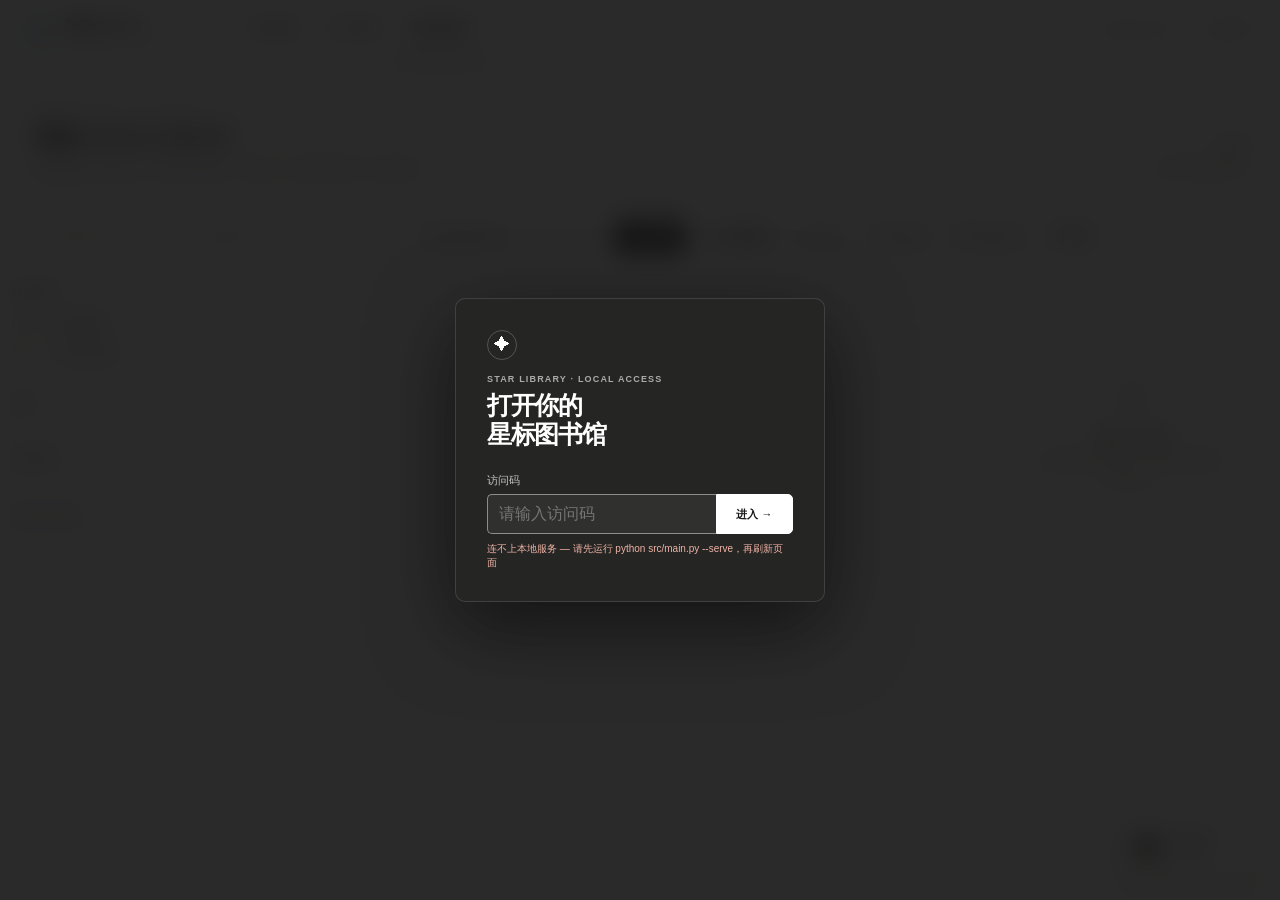
==== static/stars.html @ a7971586 "feat: add Beacon stars library and Cubby organizer" ====
<!doctype html>
<html lang="zh-CN">
<head>
  <meta charset="utf-8">
  <meta name="viewport" content="width=device-width,initial-scale=1">
  <meta name="color-scheme" content="light">
  <title>我的 GitHub 星标库 · 航标 Beacon</title>
  <link rel="icon" type="image/png" href="favicon.png">
  <link rel="stylesheet" href="css/stars-library.css?v=20260829e">
</head>
<body class="access-locked">
  <section class="library-access-gate" id="accessGate" aria-modal="true" role="dialog" aria-labelledby="accessTitle">
    <form class="library-access-card" id="accessForm">
      <span class="access-star">✦</span>
      <p>STAR LIBRARY · LOCAL ACCESS</p>
      <h1 id="accessTitle">打开你的<br>星标图书馆</h1>
      <label for="accessCode">访问码</label>
      <div><input id="accessCode" type="password" inputmode="numeric" maxlength="32" autocomplete="current-password" placeholder="请输入访问码" required autofocus><button type="submit">进入 →</button></div>
      <small id="accessError" role="status"></small>
    </form>
  </section>
  <div class="library-shell">
    <header class="library-topbar">
      <a class="product-mark" href="index.html" title="返回航标 Beacon 首页">
        <img src="starlogo.png" alt="">
        <span><b>航标 Beacon</b><small>PERSONAL LIBRARY</small></span>
      </a>
      <nav class="topnav" aria-label="主导航">
        <a href="index.html">发现项目</a>
        <a href="index.html">热门趋势</a>
        <a class="active" href="stars.html" aria-current="page">我的星标库</a>
      </nav>
      <div class="topbar-actions">
        <span class="local-badge"><i></i> 数据仅存本机</span>
        <a class="back-link" href="index.html">← 返回雷达</a>
      </div>
    </header>

    <section class="library-intro">
      <div>
        <p class="eyebrow">GITHUB STARS · LOCAL FIRST</p>
        <h1>我的 <em>GitHub 星标库</em></h1>
        <p>把收藏过的开源项目，整理成可搜索、可筛选、可持续维护的个人图书馆。</p>
      </div>
      <div class="intro-stat"><b id="libraryCount">—</b><span>已同步的星标项目</span></div>
    </section>

    <main class="library-workbench">
      <section class="library-toolbar" aria-label="星标库工具栏">
        <div class="search-field">
          <svg viewBox="0 0 24 24" aria-hidden="true"><circle cx="10.8" cy="10.8" r="6.6"></circle><path d="m16 16 4.3 4.3"></path></svg>
          <input id="librarySearch" type="search" autocomplete="off" placeholder="搜索仓库名、描述、主题、标签或笔记">
          <button id="clearSearch" hidden aria-label="清空搜索">×</button>
        </div>
        <select id="sortSelect" aria-label="排序方式">
          <option value="starred_at">按加星时间排序</option>
          <option value="pushed_at">按最近更新排序</option>
          <option value="stars">按 Star 数排序</option>
          <option value="name">按名称排序</option>
        </select>
        <button class="icon-button" id="sortDirection" title="切换升降序" aria-label="切换升降序">↓</button>
        <button class="sync-button" id="syncStars"><span>↻</span> 同步</button>
        <button class="tool-button" id="autoTag" title="将 GitHub Topics 合并为本地标签">✧ 自动标签</button>
        <button class="tool-button" id="forYou">For You</button>
        <button class="tool-button" id="following">Following</button>
        <button class="tool-button" id="cubby">✦ Cubby AI</button>
        <button class="tool-button" id="tableLayout">列布局</button>
        <div class="batch-tools" id="batchTools" hidden>
          <span id="batchCount">已选 0 项</span>
          <input id="batchTag" maxlength="32" placeholder="添加标签">
          <button id="applyBatchTag">应用</button>
          <button id="batchFavorite">★ 收藏</button>
          <button id="clearSelection" title="清除选择">×</button>
        </div>
        <span class="toolbar-spacer"></span>
        <span class="sync-status" id="syncStatus" role="status">准备就绪</span>
      </section>

      <section class="active-filters" id="activeFilters" hidden aria-label="当前筛选"></section>

      <section class="library-body">
        <aside class="filter-sidebar" aria-label="筛选星标库">
          <div class="filter-group">
            <p class="filter-title">快速筛选</p>
            <label class="filter-check"><input id="filterFavorites" type="checkbox"><span>★</span> 仅看收藏</label>
            <label class="filter-check"><input id="filterUntagged" type="checkbox"><span>○</span> 未添加标签</label>
          </div>
          <div class="filter-group">
            <button class="filter-heading" data-collapse="languages"><span>语言</span><em id="languageTotal">0</em><i>⌄</i></button>
            <div class="filter-list" id="languageFilters"></div>
          </div>
          <div class="filter-group">
            <button class="filter-heading" data-collapse="tags"><span>我的标签</span><em id="tagTotal">0</em><i>⌄</i></button>
            <div class="filter-list" id="tagFilters"></div>
          </div>
          <button class="clear-filters" id="clearFilters">清除全部筛选</button>
        </aside>

        <section class="table-pane" aria-label="星标项目列表">
          <div class="table-wrap" id="tableWrap">
            <div class="table-head" id="tableHead" role="row"></div>
            <div id="starsRows" class="star-rows" role="rowgroup"></div>
          </div>
          <div class="pager" id="pager" hidden>
            <button id="prevPage">← 上一页</button><span id="pageLabel">第 1 页</span><button id="nextPage">下一页 →</button>
          </div>
        </section>

        <aside class="detail-pane" id="detailPane" aria-live="polite">
          <div class="detail-empty" id="detailEmpty">
            <span>✦</span><b>选择一个项目</b><p>在这里查看仓库详情、维护标签和写下你的笔记。</p>
          </div>
          <div id="detailContent" hidden></div>
        </aside>
      </section>
    </main>
  </div>
  <aside class="workspace-drawer" id="workspaceDrawer" hidden aria-live="polite">
    <header><div><small id="drawerKicker">STAR LIBRARY</small><h2 id="drawerTitle">工作区</h2></div><button id="drawerClose" aria-label="关闭">×</button></header>
    <div class="drawer-body" id="drawerBody"></div>
  </aside>
  <section class="cubby-organize" id="cubbyOrganize" hidden aria-modal="true" role="dialog" aria-labelledby="cubbyOrganizeTitle">
    <div class="cubby-organize-window">
      <header class="cubby-organize-head">
        <div class="cubby-brand"><img src="assets/better-stars/cubby-static.png" alt=""><span><b id="cubbyOrganizeTitle">Cubby</b><small id="cubbyJobBadge">准备整理</small></span></div>
        <div class="cubby-head-actions"><button class="cubby-head-icon" title="新对话" aria-label="新对话">↗</button><button class="cubby-head-icon" title="固定本次分析" aria-label="固定本次分析">⌁</button><button id="cubbyOrganizeClose" aria-label="关闭 Cubby 整理工作台">×</button></div>
      </header>
      <div class="cubby-organize-stage" id="cubbyOrganizeStage"></div>
      <div class="cubby-organize-content" id="cubbyOrganizeContent"></div>
      <footer class="cubby-agent-composer"><span id="cubbyScopeHint">未锁定范围</span><div><input id="cubbyAsk" placeholder="询问你的仓库…" autocomplete="off"><button id="cubbyAskSend">发送</button></div></footer>
    </div>
  </section>
  <button class="cubby-float" id="cubbyFloat" aria-label="打开 Cubby AI 助手" title="Cubby AI · 总结、对比和整理星标库">
    <span class="cubby-orbit"></span>
    <img id="cubbyMascot" src="assets/better-stars/cubby-static.png" alt="Cubby AI">
    <span><b>Cubby</b><small>AI 助手</small></span>
  </button>
  <script src="js/access.js?v=20260825g"></script>
  <script src="js/llm.js?v=20260825g"></script>
  <script src="js/stars-library.js?v=20260829i"></script>
</body>
</html>
---- static/css/stars-library.css ----
:root {
  --paper: #fff;
  --canvas: #f8f8f7;
  --ink: #171717;
  --quiet: #6f6f6b;
  --faint: #a2a29f;
  --line: #e3e3e0;
  --soft: #f2f2f0;
  --accent: #1677ff;
  --black: #191919;
  font-family: "SF Pro Text", "PingFang SC", "Noto Sans CJK SC", sans-serif;
}
* { box-sizing: border-box; }
[hidden] { display: none !important; }
body { min-width: 980px; margin: 0; color: var(--ink); background: var(--canvas); font: 13px/1.45 var(--font, inherit); -webkit-font-smoothing: antialiased; }
button, input, select { font: inherit; }
button { cursor: pointer; }
a { color: inherit; }
.library-shell { min-height: 100vh; background: var(--paper); }
.library-access-gate { position: fixed; z-index: 20; inset: 0; display: grid; place-items: center; background: #151515e8; backdrop-filter: blur(12px); transition: opacity .25s ease; }
.library-access-gate.unlocked { opacity: 0; pointer-events: none; }
.library-access-card { width: 370px; padding: 31px; border: 1px solid #ffffff20; border-radius: 10px; color: #fff; background: #252524; box-shadow: 0 25px 80px #0008; }
.access-star { display: grid; width: 30px; height: 30px; place-items: center; margin-bottom: 14px; border: 1px solid #ffffff36; border-radius: 50%; color: #fff; }
.library-access-card p { margin: 0 0 7px; color: #aaa; font-size: 9px; font-weight: 700; letter-spacing: .13em; }
.library-access-card h1 { margin: 0 0 25px; font-size: 25px; letter-spacing: -.055em; line-height: 1.15; }
.library-access-card label { display: block; margin-bottom: 6px; color: #c5c5c3; font-size: 11px; }
.library-access-card > div { display: flex; height: 40px; }
.library-access-card input { width: 100%; min-width: 0; padding: 0 11px; border: 1px solid #535351; border-right: 0; border-radius: 5px 0 0 5px; outline: 0; color: #fff; background: #30302f; }
.library-access-card input:focus { border-color: #8d8d89; }
.library-access-card button { min-width: 77px; border: 1px solid #fff; border-radius: 0 5px 5px 0; color: #171717; font-size: 11px; font-weight: 700; background: #fff; }
.library-access-card small { display: block; min-height: 18px; margin-top: 8px; color: #efb3a5; font-size: 10px; }
.library-topbar { display: flex; height: 60px; align-items: center; gap: 34px; padding: 0 26px; border-bottom: 1px solid var(--line); background: #fff; }
.product-mark { display: inline-flex; min-width: 176px; gap: 9px; align-items: center; color: var(--ink); text-decoration: none; }
.product-mark img { width: 29px; height: 29px; border-radius: 8px; object-fit: cover; }
.product-mark b, .product-mark small { display: block; }
.product-mark b { font-size: 14px; letter-spacing: -.03em; }
.product-mark small { margin-top: 1px; color: var(--faint); font-size: 8px; font-weight: 700; letter-spacing: .12em; }
.topnav { display: flex; align-self: stretch; gap: 4px; align-items: stretch; }
.topnav a { display: grid; align-items: center; padding: 0 14px; border-bottom: 2px solid transparent; color: var(--quiet); font-size: 12px; font-weight: 650; text-decoration: none; }
.topnav a:hover { color: var(--ink); }
.topnav a.active { border-bottom-color: var(--ink); color: var(--ink); }
.topbar-actions { display: flex; gap: 18px; align-items: center; margin-left: auto; }
.local-badge { color: var(--quiet); font-size: 11px; }
.local-badge i { display: inline-block; width: 6px; height: 6px; margin-right: 5px; border-radius: 50%; background: #42a36b; vertical-align: 1px; }
.back-link { color: var(--quiet); font-size: 12px; text-decoration: none; }
.back-link:hover { color: var(--ink); text-decoration: underline; }
.library-intro { display: flex; align-items: end; justify-content: space-between; min-height: 145px; padding: 28px 34px 26px; border-bottom: 1px solid var(--line); background: #fcfcfb; }
.eyebrow { margin: 0 0 5px; color: var(--faint); font-size: 9px; font-weight: 800; letter-spacing: .14em; }
.library-intro h1 { margin: 0; font-size: 25px; letter-spacing: -.06em; }
.library-intro h1 em { font-style: normal; font-weight: 430; }
.library-intro > div > p:last-child { margin: 7px 0 0; color: var(--quiet); font-size: 12px; }
.intro-stat { display: flex; flex-direction: column; align-items: end; padding: 0 2px 3px; }
.intro-stat b { font-size: 27px; letter-spacing: -.06em; }
.intro-stat span { color: var(--quiet); font-size: 11px; }
.library-workbench { min-height: calc(100vh - 205px); }
.library-toolbar { display: flex; height: 64px; gap: 9px; align-items: center; padding: 0 18px; border-bottom: 1px solid var(--line); background: #fff; }
.search-field { position: relative; display: flex; width: min(380px, 34vw); height: 36px; align-items: center; border: 1px solid #d8d8d5; border-radius: 5px; background: #fff; }
.search-field:focus-within { border-color: #8d8d89; box-shadow: 0 0 0 3px #0000000b; }
.search-field svg { width: 16px; margin: 0 9px 0 10px; fill: none; stroke: var(--faint); stroke-width: 1.8; }
.search-field input { width: 100%; min-width: 0; border: 0; outline: 0; color: var(--ink); font-size: 12px; background: transparent; }
.search-field input::placeholder { color: #a8a8a4; }
.search-field button { width: 27px; border: 0; color: var(--quiet); font-size: 18px; background: transparent; }
.library-toolbar select, .icon-button { height: 36px; border: 1px solid #d8d8d5; border-radius: 5px; color: #333; background: #fff; }
.library-toolbar select { min-width: 154px; padding: 0 30px 0 10px; font-size: 12px; }
.icon-button { width: 36px; font-size: 17px; }
.sync-button { display: inline-flex; height: 36px; gap: 7px; align-items: center; padding: 0 14px; border: 1px solid var(--black); border-radius: 5px; color: #fff; font-size: 12px; font-weight: 700; background: var(--black); }
.sync-button:hover { background: #3d3d3b; }
.sync-button[disabled] { opacity: .5; cursor: wait; }
.sync-button span { font-size: 17px; line-height: 0; }
.tool-button { height: 36px; padding: 0 10px; border: 1px solid #d8d8d5; border-radius: 5px; color: #333; font-size: 11.5px; font-weight: 650; background: #fff; }
.tool-button:hover { border-color: #9b9b97; background: #f5f5f3; }
.batch-tools { display: flex; height: 36px; gap: 5px; align-items: center; padding: 0 5px 0 9px; border: 1px solid #d8d8d5; border-radius: 5px; background: #f8f8f6; }
.batch-tools span { color: #555550; font-size: 10.5px; font-weight: 650; white-space: nowrap; }
.batch-tools input { width: 90px; height: 25px; padding: 0 6px; border: 1px solid #d5d5d1; border-radius: 3px; outline: 0; font-size: 10.5px; background: #fff; }
.batch-tools button { height: 25px; padding: 0 7px; border: 1px solid #cfcfcb; border-radius: 3px; color: #3d3d39; font-size: 10px; background: #fff; }
.batch-tools #clearSelection { padding: 0 6px; border-color: transparent; color: #777; background: transparent; font-size: 16px; }
.toolbar-spacer { flex: 1; }
.sync-status { color: var(--faint); font-size: 11px; white-space: nowrap; }
.active-filters { display: flex; min-height: 34px; gap: 7px; align-items: center; padding: 5px 18px; border-bottom: 1px solid var(--line); color: var(--quiet); background: #fafaf9; }
.filter-chip { display: inline-flex; gap: 5px; align-items: center; padding: 3px 8px; border-radius: 99px; color: #fff; font-size: 10.5px; font-weight: 650; background: #252525; }
.filter-chip button { padding: 0; border: 0; color: inherit; background: transparent; }
.filter-reset { margin-left: 2px; padding: 0; border: 0; color: var(--quiet); font-size: 10.5px; text-decoration: underline; background: transparent; }
.library-body { display: grid; grid-template-columns: 204px minmax(520px, 1fr) 295px; min-height: calc(100vh - 269px); }
.filter-sidebar { padding: 17px 13px; border-right: 1px solid var(--line); background: #fcfcfb; }
.filter-group { padding-bottom: 17px; margin-bottom: 14px; border-bottom: 1px solid var(--line); }
.filter-title { margin: 0 0 9px; color: var(--quiet); font-size: 10px; font-weight: 760; letter-spacing: .07em; text-transform: uppercase; }
.filter-check { display: flex; gap: 8px; align-items: center; min-height: 28px; color: #40403e; font-size: 12px; cursor: pointer; }
.filter-check input { width: 14px; height: 14px; margin: 0; accent-color: #222; }
.filter-check span { width: 12px; color: var(--faint); text-align: center; }
.filter-heading { display: flex; width: 100%; padding: 0 0 7px; border: 0; align-items: center; color: var(--quiet); font-size: 10px; font-weight: 760; letter-spacing: .07em; text-align: left; text-transform: uppercase; background: transparent; }
.filter-heading em { margin-left: auto; color: var(--faint); font-size: 10px; font-style: normal; font-weight: 500; letter-spacing: 0; }
.filter-heading i { margin-left: 7px; color: var(--faint); font-size: 13px; font-style: normal; }
.filter-list { display: grid; gap: 2px; max-height: 238px; overflow: auto; }
.filter-option { display: flex; width: 100%; min-height: 27px; gap: 7px; align-items: center; padding: 4px 6px; border: 0; border-radius: 4px; color: #50504d; font-size: 11.5px; text-align: left; background: transparent; }
.filter-option:hover { background: #eeeeec; }
.filter-option.active { color: #fff; background: #1d1d1c; }
.filter-option b { max-width: 125px; overflow: hidden; font-weight: 540; text-overflow: ellipsis; white-space: nowrap; }
.filter-option em { margin-left: auto; color: var(--faint); font-size: 10px; font-style: normal; }
.filter-option.active em { color: #c9c9c5; }
.clear-filters { padding: 0; border: 0; color: var(--quiet); font-size: 11px; text-decoration: underline; background: transparent; }
.clear-filters:hover { color: var(--ink); }
.table-pane { display: flex; min-width: 0; flex-direction: column; border-right: 1px solid var(--line); background: #fff; }
.table-wrap { min-height: 0; flex: 1; overflow: auto; }
.table-head, .star-row { display: grid; grid-template-columns: var(--library-columns, 16px minmax(148px, 1.05fr) minmax(190px, 1.55fr) minmax(70px, .65fr) minmax(61px, .45fr) minmax(83px, .7fr) minmax(130px, 1.05fr)); column-gap: 12px; align-items: center; padding: 0 16px; }
.table-head { position: sticky; z-index: 2; top: 0; height: 34px; border-bottom: 1px solid var(--line); color: var(--quiet); font-size: 9.5px; font-weight: 760; letter-spacing: .06em; text-transform: uppercase; background: #fdfdfc; }
.table-head input, .row-select { width: 13px; height: 13px; margin: 0; accent-color: #222; cursor: pointer; }
.layout-head-cell { position: relative; display: flex; min-width: 0; height: 34px; align-items: center; cursor: grab; user-select: none; }.layout-head-cell:active { cursor: grabbing; }
.layout-head-cell.dragging { opacity: .35; }.layout-head-cell.drop-target { color: #111; box-shadow: inset 0 -2px #111; }
.column-resizer { position: absolute; top: 7px; right: -8px; width: 8px; height: 20px; cursor: col-resize; }.column-resizer::after { position: absolute; top: 5px; left: 3px; width: 1px; height: 10px; content: ''; background: #d0d0cd; }
.star-row { min-height: 67px; border-bottom: 1px solid var(--line); cursor: pointer; transition: background .12s; }
.star-row:hover { background: #fafafa; }
.star-row.selected { box-shadow: inset 2px 0 var(--black); background: #f4f4f2; }
.repo-name { overflow: hidden; color: #1b1b1a; font-size: 12px; font-weight: 700; letter-spacing: -.01em; text-overflow: ellipsis; white-space: nowrap; }
.owner-cell { display: flex; min-width: 0; gap: 6px; align-items: center; color: #555550; font-size: 11px; }.owner-cell img { width: 18px; height: 18px; border-radius: 50%; object-fit: cover; }.owner-cell span { overflow: hidden; text-overflow: ellipsis; white-space: nowrap; }
.repo-description { display: -webkit-box; overflow: hidden; color: var(--quiet); font-size: 11.5px; line-height: 1.4; -webkit-box-orient: vertical; -webkit-line-clamp: 2; }
.row-lang, .row-updated { color: #555550; font-size: 11px; }
.row-stars { color: #454541; font-size: 11px; font-variant-numeric: tabular-nums; }
.row-stars::before { content: '★ '; color: #777; font-size: 10px; }
.tag-cluster { display: flex; gap: 4px; align-items: center; overflow: hidden; }
.row-tag { overflow: hidden; max-width: 85px; padding: 2px 7px; border: 1px solid #dededb; border-radius: 99px; color: #666661; font-size: 10px; font-weight: 600; text-overflow: ellipsis; white-space: nowrap; background: #f4f4f3; }
.row-tag.strong { border-color: #242424; color: #fff; background: #242424; }
.row-tag-count { color: var(--quiet); font-size: 10px; white-space: nowrap; }
.empty-list { display: grid; min-height: 350px; place-items: center; align-content: center; padding: 30px; color: var(--quiet); text-align: center; }
.empty-list span { margin-bottom: 8px; color: #aaa; font-size: 25px; }
.empty-list b { color: #363634; font-size: 13px; }
.empty-list p { max-width: 290px; margin: 5px 0 0; font-size: 11.5px; }
.empty-list a { margin-top: 13px; color: #fff; padding: 8px 12px; border-radius: 5px; font-size: 11px; text-decoration: none; background: var(--black); }
.pager { display: flex; height: 51px; gap: 12px; align-items: center; justify-content: center; border-top: 1px solid var(--line); }
.pager button { padding: 5px 9px; border: 1px solid #d8d8d4; border-radius: 4px; color: #4a4a47; font-size: 11px; background: #fff; }
.pager button:disabled { color: #bbb; cursor: default; }
.pager span { min-width: 46px; color: var(--quiet); font-size: 11px; text-align: center; }
.detail-pane { overflow: auto; background: #fcfcfb; }
.detail-empty { display: grid; min-height: 330px; place-items: center; align-content: center; padding: 40px 26px; color: var(--quiet); text-align: center; }
.detail-empty span { display: grid; width: 38px; height: 38px; place-items: center; margin-bottom: 11px; border: 1px solid var(--line); border-radius: 50%; color: #888; font-size: 17px; }
.detail-empty b { color: #42423f; font-size: 12px; }
.detail-empty p { max-width: 190px; margin: 5px 0 0; font-size: 11px; line-height: 1.55; }
.detail-content { padding: 22px 19px 28px; }
.detail-topline { display: flex; gap: 7px; align-items: center; color: var(--quiet); font-size: 10px; }
.detail-favorite { margin-left: auto; padding: 3px 6px; border: 1px solid #d6d6d3; border-radius: 4px; color: #555; font-size: 10px; background: #fff; }
.detail-favorite.on { border-color: #222; color: #fff; background: #222; }
.detail-title { display: block; margin: 9px 0 3px; color: #181817; font-size: 15px; font-weight: 760; letter-spacing: -.035em; line-height: 1.2; }
.detail-title:hover { text-decoration: underline; }
.detail-desc { margin: 13px 0 17px; color: #50504d; font-size: 11.5px; line-height: 1.6; }
.radar-analysis-link { display: inline-flex; margin: -5px 0 17px; padding: 6px 8px; border: 1px solid #cfdced; border-radius: 4px; color: #245a98; font-size: 10.5px; font-weight: 700; text-decoration: none; background: #f6faff; }
.radar-analysis-link:hover { border-color: #275f9f; color: #fff; background: #275f9f; }
.detail-stats { display: grid; grid-template-columns: 1fr 1fr; gap: 1px; margin: 0 -1px 18px; border: 1px solid var(--line); background: var(--line); }
.detail-stats span { padding: 8px 9px; background: #fff; }
.detail-stats b, .detail-stats small { display: block; }
.detail-stats b { font-size: 12px; font-weight: 710; }
.detail-stats small { margin-top: 2px; color: var(--faint); font-size: 9px; text-transform: uppercase; }
.detail-section { padding: 15px 0; border-top: 1px solid var(--line); }
.detail-section h2 { margin: 0 0 8px; color: var(--quiet); font-size: 9.5px; font-weight: 780; letter-spacing: .08em; text-transform: uppercase; }
.topic-list, .tag-editor-list { display: flex; flex-wrap: wrap; gap: 5px; }
.topic-list span, .tag-editor-list button { padding: 3px 7px; border: 1px solid #dededb; border-radius: 99px; color: #5f5f5b; font-size: 10px; background: #f5f5f3; }
.tag-editor-list button { cursor: pointer; }
.tag-editor-list button:hover { color: #fff; border-color: #222; background: #222; }
.tag-add { display: flex; gap: 5px; margin-top: 8px; }
.tag-add input, .note-editor textarea { width: 100%; border: 1px solid #d8d8d4; border-radius: 4px; outline: 0; color: #333; font-size: 11px; background: #fff; }
.tag-add input { height: 29px; padding: 0 7px; }
.tag-add input:focus, .note-editor textarea:focus { border-color: #8a8a86; }
.tag-add button, .note-save { padding: 0 9px; border: 1px solid #222; border-radius: 4px; color: #fff; font-size: 10.5px; background: #222; }
.note-editor textarea { min-height: 92px; padding: 8px; resize: vertical; line-height: 1.5; }
.note-save { height: 28px; margin-top: 7px; }
.note-muted { margin: 0; color: var(--faint); font-size: 11px; line-height: 1.55; }
.workspace-drawer { position: fixed; z-index: 15; top: 0; right: 0; bottom: 0; width: min(460px, 94vw); border-left: 1px solid #dcdcd8; color: var(--ink); background: #fff; box-shadow: -18px 0 50px #00000016; }
.workspace-drawer header { display: flex; min-height: 68px; align-items: center; justify-content: space-between; padding: 14px 18px; border-bottom: 1px solid var(--line); }
.workspace-drawer header small { color: var(--faint); font-size: 9px; font-weight: 760; letter-spacing: .11em; }
.workspace-drawer h2 { margin: 2px 0 0; font-size: 16px; letter-spacing: -.04em; }
.workspace-drawer header button { display: grid; width: 27px; height: 27px; place-items: center; border: 1px solid #d8d8d4; border-radius: 4px; color: #555; font-size: 17px; background: #fff; }
.drawer-body { height: calc(100% - 68px); overflow: auto; padding: 18px; }
.drawer-intro { margin: 0 0 15px; color: var(--quiet); font-size: 12px; line-height: 1.6; }
.drawer-action { height: 34px; padding: 0 11px; border: 1px solid #20201f; border-radius: 4px; color: #fff; font-size: 11px; font-weight: 700; background: #20201f; }
.drawer-action:disabled { opacity: .5; cursor: wait; }
.drawer-status { display: block; min-height: 20px; margin: 9px 0; color: var(--quiet); font-size: 11px; }
.recommendation-card, .following-card, .cubby-card { padding: 12px; margin: 8px 0; border: 1px solid var(--line); border-radius: 5px; background: #fff; }
.recommendation-card a, .following-card a { color: #20201f; font-size: 12px; font-weight: 720; text-decoration: none; }
.recommendation-card a:hover, .following-card a:hover { text-decoration: underline; }
.recommendation-card p, .following-card p, .cubby-card p { margin: 5px 0 0; color: var(--quiet); font-size: 11px; line-height: 1.55; }
.recommendation-card small, .following-card small { display: block; margin-top: 6px; color: var(--faint); font-size: 10px; }
.cubby-tabs { display: flex; gap: 5px; margin-bottom: 14px; }
.cubby-tabs button { padding: 6px 8px; border: 1px solid #d8d8d4; border-radius: 4px; color: #555; font-size: 10.5px; background: #fff; }
.cubby-tabs button.active { border-color: #20201f; color: #fff; background: #20201f; }
.cubby-result { white-space: pre-wrap; color: #40403d; font-size: 12px; line-height: 1.65; }
.cubby-proposal { display: flex; gap: 8px; align-items: start; padding: 8px 0; border-top: 1px solid var(--line); }
.cubby-proposal input { margin-top: 3px; accent-color: #222; }
.cubby-proposal b { display: block; font-size: 11px; }.cubby-proposal span { display: block; margin-top: 3px; color: var(--quiet); font-size: 10.5px; }
.cubby-apply { margin-top: 12px; }
.cubby-organize { position: fixed; z-index: 20; inset: 0; display: grid; place-items: center; padding: 28px; background: #16161576; backdrop-filter: blur(5px); }
.cubby-organize-window { display: flex; width: min(1030px, 100%); height: min(760px, calc(100vh - 56px)); flex-direction: column; overflow: hidden; border: 1px solid #d1d1cd; border-radius: 10px; color: var(--ink); background: #fbfbfa; box-shadow: 0 28px 90px #00000042; }
.cubby-organize-head { display: flex; min-height: 72px; align-items: center; justify-content: space-between; padding: 0 23px; border-bottom: 1px solid var(--line); background: #fff; }
.cubby-brand { display: flex; gap: 10px; align-items: center; }.cubby-brand img { width: 35px; height: 35px; object-fit: contain; }.cubby-brand span { display: grid; gap: 2px; }.cubby-brand small { color: var(--faint); font-size: 9px; font-weight: 780; letter-spacing: .12em; }.cubby-brand b { font-size: 16px; letter-spacing: -.04em; }
.cubby-head-actions { display: flex; gap: 12px; align-items: center; }.cubby-head-actions button { display: grid; width: 29px; height: 29px; place-items: center; border: 1px solid #d6d6d2; border-radius: 4px; color: #555; font-size: 19px; background: #fff; }.cubby-job-badge { padding: 5px 8px; border: 1px solid #deded9; border-radius: 99px; color: #686863; font-size: 10px; font-weight: 650; }
.cubby-organize-stage { display: flex; gap: 0; align-items: center; padding: 15px 24px; border-bottom: 1px solid var(--line); background: #f7f7f5; }.cubby-stage { display: flex; gap: 7px; align-items: center; color: #aaa; font-size: 10px; font-weight: 750; letter-spacing: .07em; text-transform: uppercase; }.cubby-stage::after { width: 38px; height: 1px; margin: 0 10px; content: ''; background: #d9d9d5; }.cubby-stage:last-child::after { display: none; }.cubby-stage i { display: grid; width: 18px; height: 18px; place-items: center; border: 1px solid #d2d2ce; border-radius: 50%; font-size: 9px; font-style: normal; }.cubby-stage.active, .cubby-stage.done { color: #292927; }.cubby-stage.active i { border-color: #242422; color: #fff; background: #242422; }.cubby-stage.done i { border-color: #686863; color: #686863; }
.cubby-organize-content { min-height: 0; flex: 1; overflow: auto; padding: 28px; }.cubby-hero { display: grid; grid-template-columns: minmax(0, 1fr) 250px; gap: 42px; align-items: center; max-width: 850px; min-height: 390px; margin: auto; }.cubby-kicker { margin: 0 0 8px; color: #777772; font-size: 10px; font-weight: 750; letter-spacing: .11em; }.cubby-hero h3 { max-width: 550px; margin: 0; font-size: 30px; letter-spacing: -.065em; line-height: 1.12; }.cubby-hero p { max-width: 575px; margin: 15px 0 20px; color: #60605c; font-size: 13px; line-height: 1.7; }.cubby-scope-card { padding: 20px; border: 1px solid #d8d8d4; border-radius: 7px; background: #fff; }.cubby-scope-card b, .cubby-scope-card span { display: block; }.cubby-scope-card b { margin-bottom: 8px; font-size: 26px; letter-spacing: -.06em; }.cubby-scope-card span { color: #686863; font-size: 11px; line-height: 1.55; }.cubby-primary, .cubby-secondary { height: 37px; padding: 0 13px; border-radius: 4px; font-size: 11px; font-weight: 740; }.cubby-primary { border: 1px solid #222; color: #fff; background: #222; }.cubby-secondary { margin-left: 7px; border: 1px solid #d1d1cd; color: #444; background: #fff; }.cubby-primary:disabled, .cubby-secondary:disabled { opacity: .45; cursor: wait; }
.cubby-analysis { max-width: 730px; margin: 34px auto; }.cubby-analysis-card { padding: 21px; border: 1px solid #d9d9d5; border-radius: 7px; background: #fff; }.cubby-analysis-card h3 { margin: 0 0 4px; font-size: 16px; }.cubby-analysis-card p { margin: 0; color: var(--quiet); font-size: 11px; }.cubby-progress { height: 6px; margin: 18px 0 8px; overflow: hidden; border-radius: 99px; background: #e9e9e6; }.cubby-progress i { display: block; height: 100%; border-radius: inherit; background: #20201f; transition: width .25s ease; }.cubby-progress-row { display: flex; justify-content: space-between; color: #777772; font-size: 10.5px; }.cubby-policy { margin-top: 15px; color: #777772; font-size: 10.5px; line-height: 1.55; }.cubby-policy strong { color: #333; }
.cubby-review-top { display: flex; gap: 18px; align-items: end; justify-content: space-between; padding-bottom: 18px; border-bottom: 1px solid var(--line); }.cubby-review-top h3 { margin: 0; font-size: 19px; letter-spacing: -.045em; }.cubby-review-top p { margin: 5px 0 0; color: var(--quiet); font-size: 11px; }.cubby-review-actions { display: flex; gap: 8px; align-items: center; }.cubby-review-actions span { color: #666661; font-size: 11px; white-space: nowrap; }.cubby-proposals { display: grid; gap: 10px; margin-top: 17px; }.cubby-review-item { display: grid; grid-template-columns: 18px minmax(180px, .8fr) minmax(200px, 1.1fr) minmax(170px, .8fr); gap: 14px; align-items: start; padding: 14px; border: 1px solid #dddeda; border-radius: 6px; background: #fff; }.cubby-review-item input[type="checkbox"] { margin: 4px 0 0; accent-color: #222; }.cubby-review-item b { display: block; color: #272725; font-size: 12px; }.cubby-review-item small { display: block; margin-top: 4px; color: #858580; font-size: 10px; }.cubby-evidence { color: #5c5c58; font-size: 10.5px; line-height: 1.55; }.cubby-tags-edit { display: flex; flex-wrap: wrap; gap: 4px; }.cubby-tags-edit span { padding: 3px 6px; border: 1px solid #d8d8d4; border-radius: 99px; color: #4e4e4a; font-size: 10px; background: #f7f7f5; }.cubby-tags-edit input { width: 100%; margin-top: 5px; padding: 5px 6px; border: 1px solid #d8d8d4; border-radius: 3px; outline: none; font-size: 10.5px; }.cubby-review-foot { position: sticky; bottom: -28px; display: flex; gap: 10px; align-items: center; justify-content: flex-end; padding: 15px 0; margin-top: 10px; border-top: 1px solid var(--line); background: #fbfbfa; }.cubby-review-foot span { margin-right: auto; color: #777772; font-size: 10.5px; }
.cubby-receipt { max-width: 700px; margin: 50px auto; }.cubby-receipt h3 { margin: 0; font-size: 25px; letter-spacing: -.055em; }.cubby-receipt p { color: var(--quiet); font-size: 12px; line-height: 1.6; }.cubby-receipt-grid { display: grid; grid-template-columns: repeat(3, 1fr); gap: 1px; margin-top: 21px; border: 1px solid #d9d9d5; background: #d9d9d5; }.cubby-receipt-grid span { padding: 15px; background: #fff; }.cubby-receipt-grid b, .cubby-receipt-grid small { display: block; }.cubby-receipt-grid b { font-size: 20px; }.cubby-receipt-grid small { margin-top: 4px; color: #777772; font-size: 10px; }
.cubby-organize { display: block; padding: 0; background: transparent; backdrop-filter: none; pointer-events: none; }.cubby-organize-window { position: absolute; top: 0; right: 0; width: 330px; height: 100vh; border: 1px solid #d8d8d4; border-radius: 0; pointer-events: auto; box-shadow: -12px 0 34px #00000018; }.cubby-organize-head { min-height: 52px; padding: 0 11px; }.cubby-brand { gap: 6px; }.cubby-brand img { width: 28px; height: 28px; }.cubby-brand small { display: none; }.cubby-brand b { font-size: 12px; }.cubby-job-badge { border: 0; padding: 0; color: #777; font-size: 9px; }.cubby-head-actions { gap: 8px; }.cubby-head-actions button { width: 25px; height: 25px; border: 0; font-size: 17px; }
.cubby-organize-stage { padding: 9px 12px; overflow: hidden; white-space: nowrap; }.cubby-stage { gap: 4px; font-size: 7px; letter-spacing: .04em; }.cubby-stage::after { width: 9px; margin: 0 4px; }.cubby-stage i { width: 10px; height: 10px; font-size: 6px; }.cubby-organize-content { padding: 12px; }.cubby-hero, .cubby-analysis, .cubby-receipt { display: block; min-height: 0; margin: 0; }.cubby-hero h3, .cubby-receipt h3 { font-size: 15px; letter-spacing: -.04em; }.cubby-hero h3 br { display: none; }.cubby-hero p, .cubby-receipt p { margin: 7px 0 11px; font-size: 10.5px; line-height: 1.55; }.cubby-kicker { margin: 0 0 5px; font-size: 8px; }.cubby-scope-card { padding: 10px; margin: 12px 0; border-radius: 4px; }.cubby-scope-card b { margin-bottom: 3px; font-size: 19px; }.cubby-scope-card span { font-size: 10px; }.cubby-primary, .cubby-secondary { height: 30px; padding: 0 8px; font-size: 10px; }
.cubby-analysis-card { padding: 11px; border-radius: 4px; }.cubby-analysis-card h3 { font-size: 12px; }.cubby-analysis-card p, .cubby-policy { font-size: 10px; }.cubby-progress { height: 4px; margin: 12px 0 6px; }.cubby-progress-row { font-size: 9px; }.cubby-review-top { display: block; padding-bottom: 10px; }.cubby-review-top h3 { font-size: 14px; }.cubby-review-top p { font-size: 10px; line-height: 1.5; }.cubby-review-actions { margin-top: 8px; }.cubby-review-actions span { font-size: 9px; }.cubby-proposals { gap: 7px; margin-top: 10px; }.cubby-review-item { grid-template-columns: 13px 1fr; gap: 6px; padding: 9px; border-radius: 4px; }.cubby-review-item input[type="checkbox"] { margin-top: 2px; }.cubby-review-item b { font-size: 10.5px; }.cubby-review-item small { font-size: 9px; }.cubby-evidence { grid-column: 2; margin: 0; font-size: 9.5px; }.cubby-tags-edit { grid-column: 2; }.cubby-tags-edit span, .cubby-tags-edit input { font-size: 9px; }.cubby-review-foot { bottom: -12px; flex-wrap: wrap; padding: 10px 0; margin-top: 6px; }.cubby-review-foot span { width: 100%; font-size: 9px; }.cubby-receipt-grid { margin-top: 12px; }.cubby-receipt-grid span { padding: 9px; }.cubby-receipt-grid b { font-size: 16px; }.cubby-receipt-grid small { font-size: 8px; }
.cubby-agent-composer { padding: 9px 10px 11px; border-top: 1px solid var(--line); background: #fff; }.cubby-agent-composer > span { display: block; margin-bottom: 6px; color: #777; font-size: 8px; }.cubby-agent-composer > div { display: flex; gap: 6px; }.cubby-agent-composer input { width: 100%; min-width: 0; height: 34px; padding: 0 8px; border: 1px solid #dbdbd7; border-radius: 4px; outline: 0; font-size: 10px; }.cubby-agent-composer button { width: 42px; border: 0; border-radius: 3px; color: #fff; font-size: 9px; background: #777; }
.cubby-task-bubble { padding: 11px; border-radius: 5px; color: #fff; font-size: 10px; font-weight: 620; line-height: 1.5; background: #20201f; }.cubby-task-bubble + .cubby-hero { margin-top: 13px; }
.cubby-agent-line { display: inline-block; margin: 9px 0; padding: 6px 8px; border: 1px solid #dededb; border-radius: 4px; color: #50504d; font-size: 9px; background: #fff; }.cubby-control-card { display: flex; gap: 7px; align-items: center; padding: 8px; margin: 3px 0 9px; border: 1px solid #dfdfdb; border-radius: 4px; background: #fff; }.cubby-control-card > span { color: #777; font-size: 12px; }.cubby-control-card p { display: grid; margin: 0; }.cubby-control-card b { font-size: 9.5px; }.cubby-control-card small { color: #777; font-size: 8.5px; }.cubby-control-card button { margin-left: auto; padding: 4px 7px; border: 1px solid #cfcfcb; border-radius: 3px; color: #555; font-size: 8px; background: #fff; }
.cubby-review-cover { display: grid; gap: 4px; padding: 9px; margin: 9px 0; background: #f4f4f2; }.cubby-review-cover b { font-size: 9.5px; }.cubby-review-cover span { color: #666; font-size: 8.5px; line-height: 1.45; }.cubby-review-main { min-width: 0; }.cubby-review-main > button { float: right; padding: 0; border: 0; color: #666; font-size: 8.5px; background: transparent; }.cubby-review-main > b { display: block; overflow: hidden; margin-bottom: 5px; text-overflow: ellipsis; white-space: nowrap; }.cubby-tags-edit > span:first-child { color: #777; font-size: 7px; letter-spacing: .05em; }.cubby-tags-edit .cubby-new-tag { border-color: #bdbdb9; color: #333; background: #fff; }.cubby-reject { padding: 2px 0; border: 0; color: #666; font-size: 8.5px; background: transparent; }.cubby-text-button { padding: 0; border: 0; color: #555; font-size: 8.5px; background: transparent; }.cubby-text-button:disabled { opacity: .3; }.cubby-review-foot { justify-content: flex-start; }.cubby-review-foot .cubby-primary { white-space: nowrap; }.cubby-review-foot span { width: auto; margin-left: auto; }
.cubby-float { position: fixed; z-index: 14; right: 26px; bottom: 24px; display: flex; min-width: 132px; height: 52px; gap: 9px; align-items: center; padding: 0 13px 0 7px; border: 1px solid #d2d2ce; border-radius: 12px; color: #242422; text-align: left; background: #fff; box-shadow: 0 12px 30px #00000020; transition: transform .18s ease, box-shadow .18s ease; }
.cubby-float:hover { transform: translateY(-3px); box-shadow: 0 17px 38px #0000002b; }.cubby-float:active { transform: translateY(0); }
.cubby-float img { position: relative; z-index: 1; width: 36px; height: 36px; image-rendering: auto; object-fit: contain; }.cubby-float > span:last-child { display: grid; gap: 1px; }.cubby-float b { font-size: 12px; letter-spacing: -.02em; }.cubby-float small { color: var(--quiet); font-size: 9px; }
.cubby-orbit { position: absolute; inset: 5px auto auto 5px; width: 40px; height: 40px; border: 1px solid #e4e4e0; border-radius: 50%; }.cubby-float:hover .cubby-orbit { border-color: #999995; animation: cubby-orbit 1.2s linear infinite; }
@keyframes cubby-orbit { to { transform: rotate(360deg); } }
@media (max-width: 1100px) { body { min-width: 760px; }.library-body { grid-template-columns: 180px minmax(420px, 1fr); }.detail-pane { display: none; }.topnav { gap: 0; }.library-topbar { gap: 15px; }.local-badge { display: none; } }
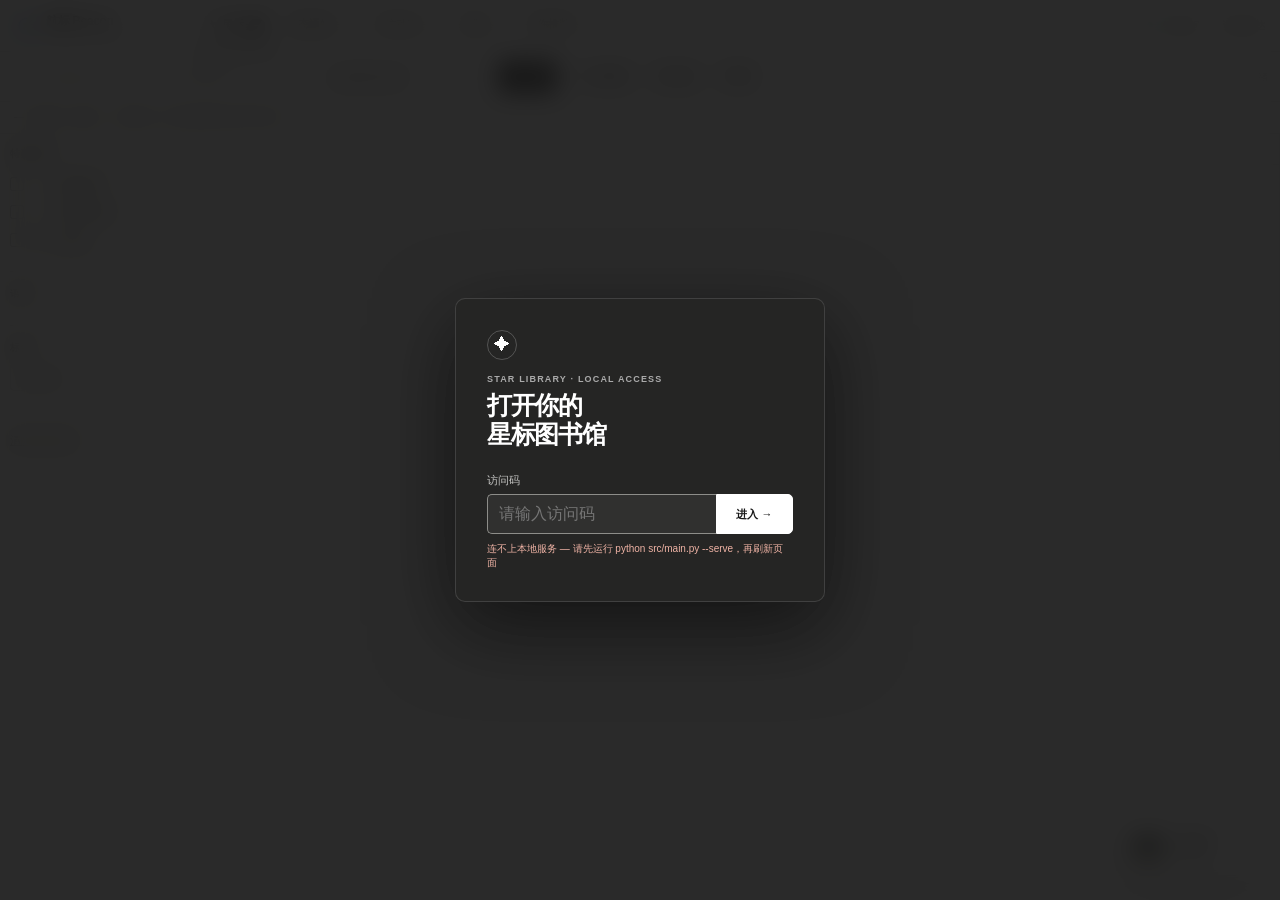
==== commit 737db315: "feat: upgrade personal stars workspace" ====
--- a/static/stars.html
+++ b/static/stars.html
@@ -6,7 +6,7 @@
   <meta name="color-scheme" content="light">
   <title>我的 GitHub 星标库 · 航标 Beacon</title>
   <link rel="icon" type="image/png" href="favicon.png">
-  <link rel="stylesheet" href="css/stars-library.css?v=20260829e">
+  <link rel="stylesheet" href="css/stars-library.css?v=20260829v">
 </head>
 <body class="access-locked">
   <section class="library-access-gate" id="accessGate" aria-modal="true" role="dialog" aria-labelledby="accessTitle">
@@ -25,25 +25,18 @@
         <img src="starlogo.png" alt="">
         <span><b>航标 Beacon</b><small>PERSONAL LIBRARY</small></span>
       </a>
-      <nav class="topnav" aria-label="主导航">
-        <a href="index.html">发现项目</a>
-        <a href="index.html">热门趋势</a>
-        <a class="active" href="stars.html" aria-current="page">我的星标库</a>
+      <nav class="surface-tabs" aria-label="星标库视图">
+        <a class="surface-tab active" data-surface="stars" href="stars.html" aria-current="page" title="查看已收藏的 GitHub 仓库"><span>★</span> 星标 <sup id="surfaceStarsCount">—</sup></a>
+        <a class="surface-tab" data-surface="watch" href="#watch" title="查看 GitHub 动态通知"><span>动态通知</span> <sup>—</sup></a>
+        <a class="surface-tab" data-surface="following" href="#following" title="查看关注账号最近公开收藏"><span>关注动态</span> <sup>—</sup></a>
+        <a class="surface-tab" data-surface="issues" id="issues" href="#issues" title="查看 Star 仓库中的问题"><span>问题</span> <sup>—</sup></a>
+        <a class="surface-tab" data-surface="recommendations" id="recommendationsTab" href="#recommendations" title="根据我的星标推荐相似仓库"><span>为你推荐</span> <sup>—</sup></a>
       </nav>
       <div class="topbar-actions">
-        <span class="local-badge"><i></i> 数据仅存本机</span>
-        <a class="back-link" href="index.html">← 返回雷达</a>
+        <span class="local-badge"><i></i> 本机数据</span>
+        <a class="back-link" href="index.html">⌂ 返回雷达</a>
       </div>
     </header>
-
-    <section class="library-intro">
-      <div>
-        <p class="eyebrow">GITHUB STARS · LOCAL FIRST</p>
-        <h1>我的 <em>GitHub 星标库</em></h1>
-        <p>把收藏过的开源项目，整理成可搜索、可筛选、可持续维护的个人图书馆。</p>
-      </div>
-      <div class="intro-stat"><b id="libraryCount">—</b><span>已同步的星标项目</span></div>
-    </section>
 
     <main class="library-workbench">
       <section class="library-toolbar" aria-label="星标库工具栏">
@@ -55,25 +48,30 @@
         <select id="sortSelect" aria-label="排序方式">
           <option value="starred_at">按加星时间排序</option>
           <option value="pushed_at">按最近更新排序</option>
+          <option value="created_at">按创建时间排序</option>
           <option value="stars">按 Star 数排序</option>
           <option value="name">按名称排序</option>
         </select>
-        <button class="icon-button" id="sortDirection" title="切换升降序" aria-label="切换升降序">↓</button>
-        <button class="sync-button" id="syncStars"><span>↻</span> 同步</button>
-        <button class="tool-button" id="autoTag" title="将 GitHub Topics 合并为本地标签">✧ 自动标签</button>
-        <button class="tool-button" id="forYou">For You</button>
-        <button class="tool-button" id="following">Following</button>
-        <button class="tool-button" id="cubby">✦ Cubby AI</button>
-        <button class="tool-button" id="tableLayout">列布局</button>
+        <button class="icon-button" id="sortDirection" title="切换升序或降序" aria-label="切换升序或降序">↓</button>
+        <button class="sync-button" id="syncStars" title="从 GitHub 重新读取我的星标"><span>↻</span> 同步</button>
+        <button class="tool-button" id="autoTag" title="将 GitHub 主题批量复制为本地标签">✧ 自动标签</button>
+        <button class="tool-button" id="following" title="查看我关注的账号最近收藏">关注动态</button>
+        <button class="tool-button" id="tableLayout" title="显示、隐藏或调整表格列">列布局</button>
         <div class="batch-tools" id="batchTools" hidden>
           <span id="batchCount">已选 0 项</span>
           <input id="batchTag" maxlength="32" placeholder="添加标签">
-          <button id="applyBatchTag">应用</button>
-          <button id="batchFavorite">★ 收藏</button>
-          <button id="clearSelection" title="清除选择">×</button>
+          <button id="applyBatchTag" title="给选中的仓库添加标签">应用</button>
+          <button id="batchFavorite" title="收藏选中的仓库">★ 收藏</button>
+          <button id="clearSelection" title="清除当前选择">×</button>
         </div>
         <span class="toolbar-spacer"></span>
         <span class="sync-status" id="syncStatus" role="status">准备就绪</span>
+      </section>
+
+      <section class="library-statusbar" aria-live="polite">
+        <span><b id="libraryCount">—</b> 个结果 / <b id="libraryTotal">—</b> 总数</span>
+        <span class="statusbar-divider">·</span>
+        <span class="statusbar-hint">本地标签、笔记和收藏状态会即时同步</span>
       </section>
 
       <section class="active-filters" id="activeFilters" hidden aria-label="当前筛选"></section>
@@ -81,22 +79,28 @@
       <section class="library-body">
         <aside class="filter-sidebar" aria-label="筛选星标库">
           <div class="filter-group">
-            <p class="filter-title">快速筛选</p>
-            <label class="filter-check"><input id="filterFavorites" type="checkbox"><span>★</span> 仅看收藏</label>
+            <p class="filter-title">特殊筛选</p>
+            <label class="filter-check"><input id="filterFavorites" type="checkbox"><span>♡</span> 仅看收藏</label>
             <label class="filter-check"><input id="filterUntagged" type="checkbox"><span>○</span> 未添加标签</label>
+            <label class="filter-check"><input id="filterArchived" type="checkbox"><span>▣</span> 已归档</label>
           </div>
           <div class="filter-group">
-            <button class="filter-heading" data-collapse="languages"><span>语言</span><em id="languageTotal">0</em><i>⌄</i></button>
+            <button class="filter-heading" data-collapse="languages" title="展开或折叠语言筛选"><span>语言</span><em id="languageTotal">0</em><i>⌄</i></button>
             <div class="filter-list" id="languageFilters"></div>
           </div>
           <div class="filter-group">
-            <button class="filter-heading" data-collapse="tags"><span>我的标签</span><em id="tagTotal">0</em><i>⌄</i></button>
+            <button class="filter-heading" data-collapse="tags" title="展开或折叠标签筛选"><span>标签</span><em id="tagTotal">0</em><i>⌄</i></button>
+            <div class="sidebar-search"><input id="tagSearch" type="search" placeholder="搜索标签…" autocomplete="off"></div>
             <div class="filter-list" id="tagFilters"></div>
           </div>
-          <button class="clear-filters" id="clearFilters">清除全部筛选</button>
+          <button class="clear-filters" id="clearFilters" title="清除搜索、语言和标签筛选">清除全部筛选</button>
         </aside>
 
         <section class="table-pane" aria-label="星标项目列表">
+          <section class="recommendation-view" id="recommendationView" hidden aria-label="为你推荐"></section>
+          <section class="recommendation-view issues-view" id="issuesView" hidden aria-label="问题"></section>
+          <section class="recommendation-view following-view" id="followingView" hidden aria-label="关注动态"></section>
+          <section class="library-overview" id="libraryOverview" hidden aria-label="星标库概览"></section>
           <div class="table-wrap" id="tableWrap">
             <div class="table-head" id="tableHead" role="row"></div>
             <div id="starsRows" class="star-rows" role="rowgroup"></div>
@@ -137,6 +141,6 @@
   </button>
   <script src="js/access.js?v=20260825g"></script>
   <script src="js/llm.js?v=20260825g"></script>
-  <script src="js/stars-library.js?v=20260829i"></script>
+  <script src="js/stars-library.js?v=20260829ac"></script>
 </body>
 </html>
--- a/static/css/stars-library.css
+++ b/static/css/stars-library.css
@@ -104,7 +104,7 @@
 .table-head, .star-row { display: grid; grid-template-columns: var(--library-columns, 16px minmax(148px, 1.05fr) minmax(190px, 1.55fr) minmax(70px, .65fr) minmax(61px, .45fr) minmax(83px, .7fr) minmax(130px, 1.05fr)); column-gap: 12px; align-items: center; padding: 0 16px; }
 .table-head { position: sticky; z-index: 2; top: 0; height: 34px; border-bottom: 1px solid var(--line); color: var(--quiet); font-size: 9.5px; font-weight: 760; letter-spacing: .06em; text-transform: uppercase; background: #fdfdfc; }
 .table-head input, .row-select { width: 13px; height: 13px; margin: 0; accent-color: #222; cursor: pointer; }
-.layout-head-cell { position: relative; display: flex; min-width: 0; height: 34px; align-items: center; cursor: grab; user-select: none; }.layout-head-cell:active { cursor: grabbing; }
+.layout-head-cell { position: relative; display: flex; min-width: 0; height: 34px; align-items: center; justify-content: center; cursor: grab; text-align: center; user-select: none; }.layout-head-cell:active { cursor: grabbing; }
 .layout-head-cell.dragging { opacity: .35; }.layout-head-cell.drop-target { color: #111; box-shadow: inset 0 -2px #111; }
 .column-resizer { position: absolute; top: 7px; right: -8px; width: 8px; height: 20px; cursor: col-resize; }.column-resizer::after { position: absolute; top: 5px; left: 3px; width: 1px; height: 10px; content: ''; background: #d0d0cd; }
 .star-row { min-height: 67px; border-bottom: 1px solid var(--line); cursor: pointer; transition: background .12s; }
@@ -136,6 +136,8 @@
 .detail-empty p { max-width: 190px; margin: 5px 0 0; font-size: 11px; line-height: 1.55; }
 .detail-content { padding: 22px 19px 28px; }
 .detail-topline { display: flex; gap: 7px; align-items: center; color: var(--quiet); font-size: 10px; }
+.detail-close { display: grid; width: 24px; height: 24px; place-items: center; margin-left: 2px; padding: 0; border: 1px solid #d8d8d4; border-radius: 4px; color: #777772; font-size: 16px; line-height: 1; background: #fff; }
+.detail-close:hover { color: #222; border-color: #999995; background: #f3f3f1; }
 .detail-favorite { margin-left: auto; padding: 3px 6px; border: 1px solid #d6d6d3; border-radius: 4px; color: #555; font-size: 10px; background: #fff; }
 .detail-favorite.on { border-color: #222; color: #fff; background: #222; }
 .detail-title { display: block; margin: 9px 0 3px; color: #181817; font-size: 15px; font-weight: 760; letter-spacing: -.035em; line-height: 1.2; }
@@ -172,11 +174,108 @@
 .drawer-action { height: 34px; padding: 0 11px; border: 1px solid #20201f; border-radius: 4px; color: #fff; font-size: 11px; font-weight: 700; background: #20201f; }
 .drawer-action:disabled { opacity: .5; cursor: wait; }
 .drawer-status { display: block; min-height: 20px; margin: 9px 0; color: var(--quiet); font-size: 11px; }
+.surface-empty { display: grid; justify-items: start; align-content: center; min-height: 300px; padding: 20px 4px; }
+.surface-empty > span { display: grid; width: 36px; height: 36px; place-items: center; margin-bottom: 12px; border: 1px solid var(--line); border-radius: 50%; color: #8d8d88; font-size: 18px; }
+.surface-empty h3 { margin: 0; color: #30302e; font-size: 15px; letter-spacing: -.03em; }
+.surface-empty p { max-width: 330px; margin: 8px 0 15px; color: var(--quiet); font-size: 11.5px; line-height: 1.65; }
+.surface-empty .drawer-action { display: inline-flex; align-items: center; text-decoration: none; }
+.drawer-link { margin-top: 11px; padding: 0; border: 0; color: var(--quiet); font-size: 11px; text-decoration: underline; background: transparent; }
+.layout-note { margin-top: 14px; padding-top: 12px; border-top: 1px solid var(--line); font-size: 10.5px; }
+.issue-toolbar { display: flex; gap: 7px; align-items: center; }
+.issue-toolbar select { height: 34px; min-width: 92px; padding: 0 8px; border: 1px solid #d8d8d4; border-radius: 4px; color: #444; font-size: 11px; background: #fff; }
+.issue-card { padding: 12px; margin: 8px 0; border: 1px solid var(--line); border-radius: 5px; background: #fff; }
+.issue-card > a { display: block; color: #242422; font-size: 12px; font-weight: 700; line-height: 1.4; text-decoration: none; }
+.issue-card > a:hover { text-decoration: underline; }
+.issue-number { color: var(--quiet); font-weight: 500; }
+.issue-card p { margin: 6px 0; color: var(--quiet); font-size: 11px; line-height: 1.55; }
+.issue-meta { display: flex; flex-wrap: wrap; gap: 8px; color: var(--faint); font-size: 9.5px; }
+.issue-labels { display: flex; flex-wrap: wrap; gap: 4px; margin-top: 7px; }
+.issue-label { padding: 2px 6px; border: 1px solid #d8d8d4; border-radius: 99px; color: #666661; font-size: 9px; background: #f7f7f5; }
 .recommendation-card, .following-card, .cubby-card { padding: 12px; margin: 8px 0; border: 1px solid var(--line); border-radius: 5px; background: #fff; }
 .recommendation-card a, .following-card a { color: #20201f; font-size: 12px; font-weight: 720; text-decoration: none; }
 .recommendation-card a:hover, .following-card a:hover { text-decoration: underline; }
 .recommendation-card p, .following-card p, .cubby-card p { margin: 5px 0 0; color: var(--quiet); font-size: 11px; line-height: 1.55; }
 .recommendation-card small, .following-card small { display: block; margin-top: 6px; color: var(--faint); font-size: 10px; }
+.recommendation-reason { margin-top: 8px; padding-top: 7px; border-top: 1px solid #eeeeeb; color: #777772; font-size: 10px; line-height: 1.45; }
+.recommendation-reason b { color: #4a4a46; font-weight: 700; }
+.recommendation-summary { color: #333 !important; }
+.recommendation-novelty { color: #6d5a2b !important; background: #fffaf0; padding: 5px 7px; border-radius: 4px; }
+.recommendation-research { margin-top: 6px; color: #4f4f4a; font-size: 10px; }
+.recommendation-review { display: flex; gap: 6px; margin-top: 8px; }
+.recommendation-review select, .recommendation-review input { min-width: 0; border: 1px solid var(--line); border-radius: 4px; padding: 4px 6px; font-size: 10px; }
+.recommendation-review input { flex: 1; }
+.recommendation-review button { border: 1px solid var(--line); background: #fafaf8; border-radius: 4px; padding: 3px 8px; font-size: 10px; cursor: pointer; }
+.recommendation-star { height: 27px; margin-top: 9px; padding: 0 8px; border: 1px solid #cfcfcb; border-radius: 4px; color: #444440; font-size: 10px; background: #fff; }
+.recommendation-star:hover { border-color: #222; color: #fff; background: #222; }
+.recommendation-star:disabled { opacity: .6; cursor: wait; }
+.recommendation-star.done { border-color: #4b8a64; color: #36704e; background: #f3faf5; }
+.recommendation-view { min-height: 0; padding: 24px 28px 34px; background: #fbfbfa; }
+.issues-view { width: 100%; }
+.following-shell { display: grid; grid-template-columns: 235px minmax(0, 1fr); min-height: calc(100vh - 300px); margin: -24px -28px -34px; }
+.following-nav { padding: 25px 18px; border-right: 1px solid var(--line); background: #f7f7f5; }
+.following-nav h1 { margin: 0 0 8px; font-size: 23px; letter-spacing: -.05em; }
+.following-desc { color: var(--quiet); font-size: 11px; line-height: 1.55; }
+.following-nav nav { display: grid; gap: 4px; margin-top: 26px; }
+.following-tab { padding: 9px 10px; border: 0; border-radius: 5px; color: #666; text-align: left; background: transparent; }
+.following-tab:hover { background: #ecece9; }
+.following-tab.active { color: #222; font-weight: 700; background: #fff; box-shadow: 0 0 0 1px #deded9; }
+.following-main { min-width: 0; padding: 24px 28px 34px; background: #fbfbfa; }
+.following-toolbar { display: flex; gap: 8px; align-items: center; padding-bottom: 16px; border-bottom: 1px solid var(--line); }
+.following-toolbar input { flex: 1; min-width: 180px; height: 34px; padding: 0 10px; border: 1px solid #d8d8d4; border-radius: 4px; }
+.following-toolbar select { height: 34px; padding: 0 8px; border: 1px solid #d8d8d4; border-radius: 4px; background: #fff; }
+.following-results { display: grid; gap: 8px; margin-top: 14px; }
+.following-repo-grid-wrap { display: block; }
+.following-repo-grid { display: grid; grid-template-columns: repeat(3, minmax(0, 1fr)); gap: 12px; margin-top: 12px; }
+.following-repo-card { min-width: 0; min-height: 150px; padding: 14px; border: 1px solid var(--line); border-radius: 7px; background: #fff; transition: box-shadow .15s, transform .15s; }
+.following-repo-card:hover { box-shadow: 0 5px 18px #0000000d; transform: translateY(-1px); }
+.following-repo-card a { display: block; overflow: hidden; color: #222; font-size: 13px; text-overflow: ellipsis; white-space: nowrap; }
+.following-repo-card p { min-height: 42px; margin: 10px 0; color: var(--quiet); font-size: 11px; line-height: 1.55; }
+.following-repo-card small { color: var(--faint); font-size: 10px; line-height: 1.7; }
+.following-activity, .following-person { display: flex; gap: 11px; padding: 13px; border: 1px solid var(--line); border-radius: 6px; background: #fff; }
+.following-person-grid { grid-template-columns: repeat(3, minmax(0, 1fr)); align-items: stretch; }
+.following-person-grid .following-person { display: block; min-height: 150px; }
+.following-person-grid .following-person img { display: block; margin-bottom: 10px; }
+.following-activity img, .following-person img { width: 28px; height: 28px; flex: 0 0 28px; border-radius: 50%; object-fit: cover; background: #eee; }
+.following-activity-body { min-width: 0; }
+.following-activity-body a, .following-person a { color: #222; text-decoration: none; }
+.following-activity-body a:hover, .following-person a:hover { text-decoration: underline; }
+.following-repos-button, .following-back-button { margin-top: 7px; padding: 5px 9px; border: 1px solid #d2d2ce; border-radius: 4px; color: #444; font-size: 10px; background: #fff; }
+.following-repos-button:hover, .following-back-button:hover { border-color: #222; color: #222; background: #f5f5f3; }
+.following-repos-title { margin: 14px 0 8px; font-size: 16px; }
+.following-activity-body p, .following-person p { margin: 5px 0; color: var(--quiet); font-size: 11px; line-height: 1.5; }
+.following-activity-body small { color: var(--faint); font-size: 10px; }
+@media (max-width: 899px) { .following-shell { grid-template-columns: 1fr; } .following-nav { border-right: 0; border-bottom: 1px solid var(--line); } }
+@media (max-width: 1100px) { .following-repo-grid { grid-template-columns: repeat(2, minmax(0, 1fr)); } }
+@media (max-width: 650px) { .following-repo-grid { grid-template-columns: 1fr; } }
+@media (max-width: 1100px) { .following-person-grid { grid-template-columns: repeat(2, minmax(0, 1fr)); } }
+@media (max-width: 650px) { .following-person-grid { grid-template-columns: 1fr; } }
+.issues-layout { display: grid; grid-template-columns: 235px minmax(0, 1fr); min-height: calc(100vh - 300px); margin: -24px -28px -34px; }
+.issue-repo-list { padding: 25px 14px; border-right: 1px solid var(--line); background: #f7f7f5; }
+.issue-repo-list h2 { margin: 0 0 14px; font-size: 16px; }
+.issue-repo-option { display: block; width: 100%; margin: 3px 0; padding: 9px 10px; overflow: hidden; border: 1px solid transparent; border-radius: 5px; color: #555; text-align: left; text-overflow: ellipsis; white-space: nowrap; background: transparent; }
+.issue-repo-option:hover { background: #ecece9; }
+.issue-repo-option.active { border-color: #d3d3ce; color: #222; font-weight: 700; background: #fff; }
+.issue-main { min-width: 0; padding: 24px 28px 34px; background: #fbfbfa; }
+.library-body.recommendations-mode { grid-template-columns: minmax(0, 1fr); }
+.library-body.recommendations-mode .filter-sidebar, .library-body.recommendations-mode .detail-pane { display: none !important; }
+.recommendation-header { display: flex; gap: 24px; align-items: end; justify-content: space-between; padding-bottom: 20px; border-bottom: 1px solid var(--line); }
+.recommendation-kicker { margin: 0 0 6px; color: var(--faint); font-size: 9px; font-weight: 780; letter-spacing: .13em; }
+.recommendation-header h1 { margin: 0; color: #292927; font-size: 24px; letter-spacing: -.06em; }
+.recommendation-header p { max-width: 620px; margin: 8px 0 0; color: var(--quiet); font-size: 12px; line-height: 1.6; }
+.recommendation-header .drawer-action { flex: 0 0 auto; }
+.recommendation-status { min-height: 28px; padding: 11px 0 3px; color: var(--quiet); font-size: 11px; }
+.recommendation-results { display: grid; grid-template-columns: repeat(2, minmax(0, 1fr)); gap: 10px; }
+.recommendation-results .recommendation-card { margin: 0; }
+.recommendation-empty { display: grid; min-height: 220px; place-items: center; align-content: center; color: var(--quiet); text-align: center; }
+.recommendation-empty span { margin-bottom: 8px; color: #aaa; font-size: 24px; }
+@media (max-width: 899px) {
+  .recommendation-view { padding: 16px 14px 24px; }
+  .recommendation-header { display: block; }
+  .recommendation-header .drawer-action { margin-top: 12px; }
+  .recommendation-results { grid-template-columns: 1fr; }
+  .issues-layout { grid-template-columns: 1fr; }
+  .issue-repo-list { border-right: 0; border-bottom: 1px solid var(--line); }
+}
 .cubby-tabs { display: flex; gap: 5px; margin-bottom: 14px; }
 .cubby-tabs button { padding: 6px 8px; border: 1px solid #d8d8d4; border-radius: 4px; color: #555; font-size: 10.5px; background: #fff; }
 .cubby-tabs button.active { border-color: #20201f; color: #fff; background: #20201f; }
@@ -195,7 +294,7 @@
 .cubby-analysis { max-width: 730px; margin: 34px auto; }.cubby-analysis-card { padding: 21px; border: 1px solid #d9d9d5; border-radius: 7px; background: #fff; }.cubby-analysis-card h3 { margin: 0 0 4px; font-size: 16px; }.cubby-analysis-card p { margin: 0; color: var(--quiet); font-size: 11px; }.cubby-progress { height: 6px; margin: 18px 0 8px; overflow: hidden; border-radius: 99px; background: #e9e9e6; }.cubby-progress i { display: block; height: 100%; border-radius: inherit; background: #20201f; transition: width .25s ease; }.cubby-progress-row { display: flex; justify-content: space-between; color: #777772; font-size: 10.5px; }.cubby-policy { margin-top: 15px; color: #777772; font-size: 10.5px; line-height: 1.55; }.cubby-policy strong { color: #333; }
 .cubby-review-top { display: flex; gap: 18px; align-items: end; justify-content: space-between; padding-bottom: 18px; border-bottom: 1px solid var(--line); }.cubby-review-top h3 { margin: 0; font-size: 19px; letter-spacing: -.045em; }.cubby-review-top p { margin: 5px 0 0; color: var(--quiet); font-size: 11px; }.cubby-review-actions { display: flex; gap: 8px; align-items: center; }.cubby-review-actions span { color: #666661; font-size: 11px; white-space: nowrap; }.cubby-proposals { display: grid; gap: 10px; margin-top: 17px; }.cubby-review-item { display: grid; grid-template-columns: 18px minmax(180px, .8fr) minmax(200px, 1.1fr) minmax(170px, .8fr); gap: 14px; align-items: start; padding: 14px; border: 1px solid #dddeda; border-radius: 6px; background: #fff; }.cubby-review-item input[type="checkbox"] { margin: 4px 0 0; accent-color: #222; }.cubby-review-item b { display: block; color: #272725; font-size: 12px; }.cubby-review-item small { display: block; margin-top: 4px; color: #858580; font-size: 10px; }.cubby-evidence { color: #5c5c58; font-size: 10.5px; line-height: 1.55; }.cubby-tags-edit { display: flex; flex-wrap: wrap; gap: 4px; }.cubby-tags-edit span { padding: 3px 6px; border: 1px solid #d8d8d4; border-radius: 99px; color: #4e4e4a; font-size: 10px; background: #f7f7f5; }.cubby-tags-edit input { width: 100%; margin-top: 5px; padding: 5px 6px; border: 1px solid #d8d8d4; border-radius: 3px; outline: none; font-size: 10.5px; }.cubby-review-foot { position: sticky; bottom: -28px; display: flex; gap: 10px; align-items: center; justify-content: flex-end; padding: 15px 0; margin-top: 10px; border-top: 1px solid var(--line); background: #fbfbfa; }.cubby-review-foot span { margin-right: auto; color: #777772; font-size: 10.5px; }
 .cubby-receipt { max-width: 700px; margin: 50px auto; }.cubby-receipt h3 { margin: 0; font-size: 25px; letter-spacing: -.055em; }.cubby-receipt p { color: var(--quiet); font-size: 12px; line-height: 1.6; }.cubby-receipt-grid { display: grid; grid-template-columns: repeat(3, 1fr); gap: 1px; margin-top: 21px; border: 1px solid #d9d9d5; background: #d9d9d5; }.cubby-receipt-grid span { padding: 15px; background: #fff; }.cubby-receipt-grid b, .cubby-receipt-grid small { display: block; }.cubby-receipt-grid b { font-size: 20px; }.cubby-receipt-grid small { margin-top: 4px; color: #777772; font-size: 10px; }
-.cubby-organize { display: block; padding: 0; background: transparent; backdrop-filter: none; pointer-events: none; }.cubby-organize-window { position: absolute; top: 0; right: 0; width: 330px; height: 100vh; border: 1px solid #d8d8d4; border-radius: 0; pointer-events: auto; box-shadow: -12px 0 34px #00000018; }.cubby-organize-head { min-height: 52px; padding: 0 11px; }.cubby-brand { gap: 6px; }.cubby-brand img { width: 28px; height: 28px; }.cubby-brand small { display: none; }.cubby-brand b { font-size: 12px; }.cubby-job-badge { border: 0; padding: 0; color: #777; font-size: 9px; }.cubby-head-actions { gap: 8px; }.cubby-head-actions button { width: 25px; height: 25px; border: 0; font-size: 17px; }
+.cubby-organize { display: block; padding: 0; background: transparent; backdrop-filter: none; pointer-events: none; }.cubby-organize-window { position: absolute; top: 50%; right: 12px; width: min(330px, calc(100vw - 24px)); height: min(720px, calc(100vh - 64px)); transform: translateY(-50%); border: 1px solid #d8d8d4; border-radius: 12px; pointer-events: auto; box-shadow: -12px 0 34px #00000018; }.cubby-organize-head { min-height: 52px; padding: 0 11px; }.cubby-brand { gap: 6px; }.cubby-brand img { width: 28px; height: 28px; }.cubby-brand small { display: none; }.cubby-brand b { font-size: 12px; }.cubby-job-badge { border: 0; padding: 0; color: #777; font-size: 9px; }.cubby-head-actions { gap: 8px; }.cubby-head-actions button { width: 25px; height: 25px; border: 0; font-size: 17px; }
 .cubby-organize-stage { padding: 9px 12px; overflow: hidden; white-space: nowrap; }.cubby-stage { gap: 4px; font-size: 7px; letter-spacing: .04em; }.cubby-stage::after { width: 9px; margin: 0 4px; }.cubby-stage i { width: 10px; height: 10px; font-size: 6px; }.cubby-organize-content { padding: 12px; }.cubby-hero, .cubby-analysis, .cubby-receipt { display: block; min-height: 0; margin: 0; }.cubby-hero h3, .cubby-receipt h3 { font-size: 15px; letter-spacing: -.04em; }.cubby-hero h3 br { display: none; }.cubby-hero p, .cubby-receipt p { margin: 7px 0 11px; font-size: 10.5px; line-height: 1.55; }.cubby-kicker { margin: 0 0 5px; font-size: 8px; }.cubby-scope-card { padding: 10px; margin: 12px 0; border-radius: 4px; }.cubby-scope-card b { margin-bottom: 3px; font-size: 19px; }.cubby-scope-card span { font-size: 10px; }.cubby-primary, .cubby-secondary { height: 30px; padding: 0 8px; font-size: 10px; }
 .cubby-analysis-card { padding: 11px; border-radius: 4px; }.cubby-analysis-card h3 { font-size: 12px; }.cubby-analysis-card p, .cubby-policy { font-size: 10px; }.cubby-progress { height: 4px; margin: 12px 0 6px; }.cubby-progress-row { font-size: 9px; }.cubby-review-top { display: block; padding-bottom: 10px; }.cubby-review-top h3 { font-size: 14px; }.cubby-review-top p { font-size: 10px; line-height: 1.5; }.cubby-review-actions { margin-top: 8px; }.cubby-review-actions span { font-size: 9px; }.cubby-proposals { gap: 7px; margin-top: 10px; }.cubby-review-item { grid-template-columns: 13px 1fr; gap: 6px; padding: 9px; border-radius: 4px; }.cubby-review-item input[type="checkbox"] { margin-top: 2px; }.cubby-review-item b { font-size: 10.5px; }.cubby-review-item small { font-size: 9px; }.cubby-evidence { grid-column: 2; margin: 0; font-size: 9.5px; }.cubby-tags-edit { grid-column: 2; }.cubby-tags-edit span, .cubby-tags-edit input { font-size: 9px; }.cubby-review-foot { bottom: -12px; flex-wrap: wrap; padding: 10px 0; margin-top: 6px; }.cubby-review-foot span { width: 100%; font-size: 9px; }.cubby-receipt-grid { margin-top: 12px; }.cubby-receipt-grid span { padding: 9px; }.cubby-receipt-grid b { font-size: 16px; }.cubby-receipt-grid small { font-size: 8px; }
 .cubby-agent-composer { padding: 9px 10px 11px; border-top: 1px solid var(--line); background: #fff; }.cubby-agent-composer > span { display: block; margin-bottom: 6px; color: #777; font-size: 8px; }.cubby-agent-composer > div { display: flex; gap: 6px; }.cubby-agent-composer input { width: 100%; min-width: 0; height: 34px; padding: 0 8px; border: 1px solid #dbdbd7; border-radius: 4px; outline: 0; font-size: 10px; }.cubby-agent-composer button { width: 42px; border: 0; border-radius: 3px; color: #fff; font-size: 9px; background: #777; }
@@ -208,3 +307,99 @@
 .cubby-orbit { position: absolute; inset: 5px auto auto 5px; width: 40px; height: 40px; border: 1px solid #e4e4e0; border-radius: 50%; }.cubby-float:hover .cubby-orbit { border-color: #999995; animation: cubby-orbit 1.2s linear infinite; }
 @keyframes cubby-orbit { to { transform: rotate(360deg); } }
 @media (max-width: 1100px) { body { min-width: 760px; }.library-body { grid-template-columns: 180px minmax(420px, 1fr); }.detail-pane { display: none; }.topnav { gap: 0; }.library-topbar { gap: 15px; }.local-badge { display: none; } }
+
+/* Phase 1 · compact manager shell inspired by Better GitHub Stars Manager. */
+body { min-width: 760px; color: #181817; background: #f5f5f3; }
+.library-shell { min-height: 100vh; background: #fff; }
+.library-topbar { height: 52px; gap: 18px; padding: 0 14px; border-bottom-color: #dededb; }
+.product-mark { min-width: 164px; gap: 7px; }
+.product-mark img { width: 25px; height: 25px; border-radius: 6px; }
+.product-mark b { font-size: 12px; }
+.product-mark small { font-size: 7px; }
+.surface-tabs { display: flex; align-self: stretch; gap: 2px; align-items: stretch; }
+.surface-tab { position: relative; display: inline-flex; gap: 5px; align-items: center; padding: 0 10px; border-bottom: 2px solid transparent; color: #777772; font-size: 11px; font-weight: 650; text-decoration: none; }
+.surface-tab:hover { color: #222; background: #fafaf8; }
+.surface-tab.active { border-bottom-color: #20201f; color: #20201f; }
+.surface-tab sup { min-width: 16px; padding: 2px 4px; border-radius: 99px; color: #777772; font-size: 8px; font-weight: 700; line-height: 1; background: #eeeeeb; }
+.surface-tab.active sup { color: #fff; background: #20201f; }
+.topbar-actions { gap: 12px; }
+.local-badge { font-size: 10px; }
+.back-link { font-size: 11px; }
+.library-intro { display: none; }
+.library-workbench { min-height: 0; }
+.library-toolbar { height: 50px; gap: 6px; padding: 0 12px; }
+.search-field { width: min(300px, 28vw); height: 32px; border-radius: 4px; }
+.search-field input { font-size: 11px; }
+.library-toolbar select, .icon-button, .sync-button, .tool-button { height: 32px; border-radius: 4px; }
+.library-toolbar select { min-width: 134px; padding-left: 8px; font-size: 10.5px; }
+.icon-button { width: 32px; font-size: 15px; }
+.sync-button { gap: 5px; padding: 0 10px; font-size: 10.5px; }
+.sync-button span { font-size: 15px; }
+.tool-button { padding: 0 8px; font-size: 10.5px; }
+.sync-status { font-size: 10px; }
+.library-statusbar { display: flex; height: 32px; gap: 7px; align-items: center; padding: 0 14px; border-bottom: 1px solid var(--line); color: #898984; font-size: 9.5px; background: #fbfbfa; }
+.library-statusbar b { color: #454541; font-weight: 700; }
+.statusbar-divider { color: #c1c1bd; }
+.statusbar-hint { color: #a1a19d; }
+.active-filters { min-height: 31px; padding: 4px 14px; }
+.library-body { min-height: calc(100vh - 165px); grid-template-columns: 190px minmax(520px, 1fr); }
+.library-body.has-detail { grid-template-columns: 190px minmax(520px, 1fr) 280px; }
+.detail-pane { display: none !important; }
+.detail-pane.is-open { display: block; }
+.library-body:not(.has-detail) { min-height: 0; }
+.library-body:not(.has-detail) .table-pane { min-height: 0; }
+.library-body:not(.has-detail) .table-wrap { flex: none; }
+.library-body:not(.has-detail) .filter-sidebar { min-height: 0; }
+.library-overview { margin: 0; padding: 15px 12px 13px; border: 1px solid var(--line); border-top: 0; border-right: 0; border-left: 0; border-radius: 0; background: #fbfbfa; }
+.overview-heading { display: flex; align-items: end; justify-content: space-between; padding-bottom: 11px; border-bottom: 1px solid var(--line); }
+.overview-heading > div > span { color: var(--faint); font-size: 8px; font-weight: 780; letter-spacing: .12em; }
+.overview-heading h2 { margin: 3px 0 0; color: #30302e; font-size: 14px; letter-spacing: -.035em; }
+.overview-heading small { color: var(--quiet); font-size: 10px; }
+.overview-metrics { display: grid; grid-template-columns: repeat(4, 1fr); gap: 1px; margin-top: 11px; border: 1px solid var(--line); background: var(--line); }
+.overview-metrics div { display: grid; gap: 2px; padding: 9px 10px; background: #fff; }
+.overview-metrics b { color: #292927; font-size: 17px; letter-spacing: -.04em; }
+.overview-metrics span, .overview-foot { color: var(--quiet); font-size: 10px; }
+.overview-foot { display: flex; flex-wrap: wrap; gap: 8px 18px; padding-top: 10px; }
+.overview-foot b { color: #555550; font-weight: 700; }
+.overview-hint { margin-left: auto; color: var(--faint); }
+.detail-pane.is-open { display: block !important; }
+.filter-group.is-collapsed .filter-list, .filter-group.is-collapsed .sidebar-search { display: none; }
+.filter-sidebar { padding: 13px 10px; }
+.table-head, .star-row { padding-right: 12px; padding-left: 12px; }
+.table-head { height: 31px; font-size: 8.5px; }
+.star-row { min-height: 60px; }
+.sidebar-search { margin: 2px 0 7px; }
+.sidebar-search input { width: 100%; height: 27px; padding: 0 7px; border: 1px solid #d8d8d5; border-radius: 4px; outline: 0; color: #333; font-size: 10.5px; background: #fff; }
+.sidebar-search input:focus { border-color: #8d8d89; box-shadow: 0 0 0 2px #00000008; }
+.row-updated { white-space: nowrap; }
+.repo-cell { display: flex; min-width: 0; gap: 7px; align-items: center; }
+.repo-cell img { width: 19px; height: 19px; flex: 0 0 auto; border-radius: 50%; object-fit: cover; }
+.row-actions { display: inline-flex; gap: 3px; align-items: center; }
+.row-actions button { display: grid; width: 24px; height: 24px; place-items: center; padding: 0; border: 0; border-radius: 4px; color: #8c8c87; font-size: 15px; background: transparent; }
+.row-actions button:hover { color: #20201f; background: #f0f0ed; }
+.row-actions button:first-child { color: #242422; }
+.cubby-chat-thread { display: grid; gap: 7px; margin: 16px 0 4px; padding-top: 12px; border-top: 1px solid var(--line); }
+.cubby-chat-thread-head { display: flex; align-items: baseline; justify-content: space-between; color: #4f4f4b; font-size: 10px; font-weight: 720; }
+.cubby-chat-thread-head small { color: #9a9a95; font-size: 8px; font-weight: 500; }
+.cubby-chat-message { max-width: 92%; padding: 8px 9px; border: 1px solid #dededb; border-radius: 7px; background: #fff; }
+.cubby-chat-message.user { justify-self: end; border-color: #242422; color: #fff; background: #242422; }
+.cubby-chat-message span { display: block; margin-bottom: 3px; color: #8c8c87; font-size: 8px; font-weight: 720; letter-spacing: .04em; }
+.cubby-chat-message.user span { color: #cfcfcb; }
+.cubby-chat-message p { margin: 0; color: #454541; font-size: 10px; line-height: 1.55; white-space: pre-wrap; }
+.cubby-chat-message.user p { color: #fff; }
+.cubby-chat-message.pending p { color: #858580; }
+
+@media (max-width: 899px) {
+  .library-topbar { padding: 0 10px; }
+  .product-mark { min-width: 142px; }
+  .surface-tab { padding: 0 7px; }
+  .topbar-actions .back-link { display: none; }
+  .library-toolbar { overflow-x: auto; }
+  .library-toolbar .toolbar-spacer { display: none; }
+  .sync-status { margin-left: auto; }
+  .library-body.has-detail { display: block; position: relative; }
+  .library-body.has-detail .table-pane { min-height: calc(100vh - 165px); }
+  .library-body.has-detail .detail-pane.is-open { position: fixed; z-index: 12; top: 84px; right: 0; bottom: 0; width: min(360px, 86vw); border-left: 1px solid var(--line); box-shadow: -14px 0 35px #0000001c; }
+  .overview-metrics { grid-template-columns: repeat(2, 1fr); }
+  .overview-hint { width: 100%; margin-left: 0; }
+}
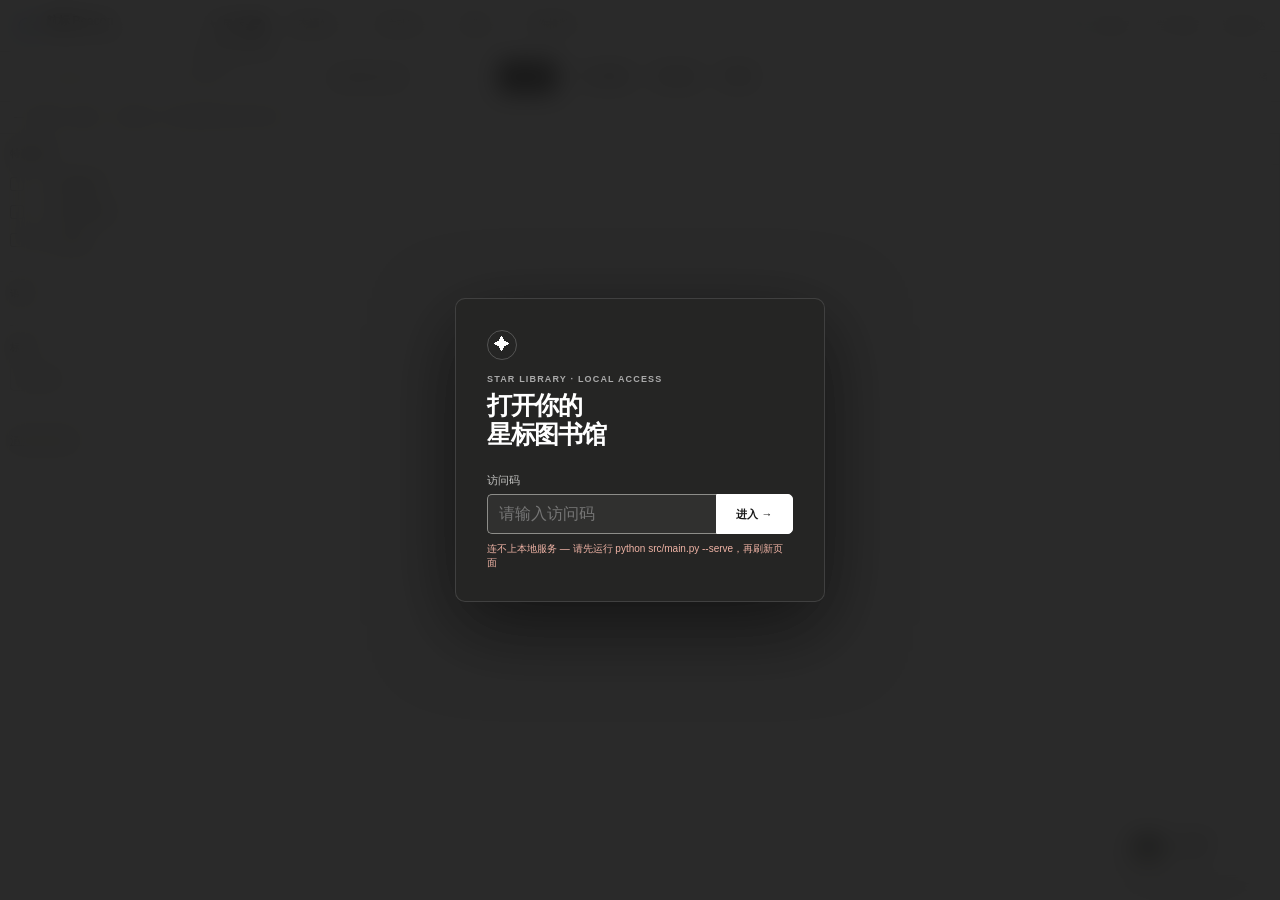
==== commit 8c6dd925: "feat: add learning archive workspace" ====
--- a/static/stars.html
+++ b/static/stars.html
@@ -34,6 +34,7 @@
       </nav>
       <div class="topbar-actions">
         <span class="local-badge"><i></i> 本机数据</span>
+        <a class="back-link" href="learning.html">▤ 学习档案</a>
         <a class="back-link" href="index.html">⌂ 返回雷达</a>
       </div>
     </header>
